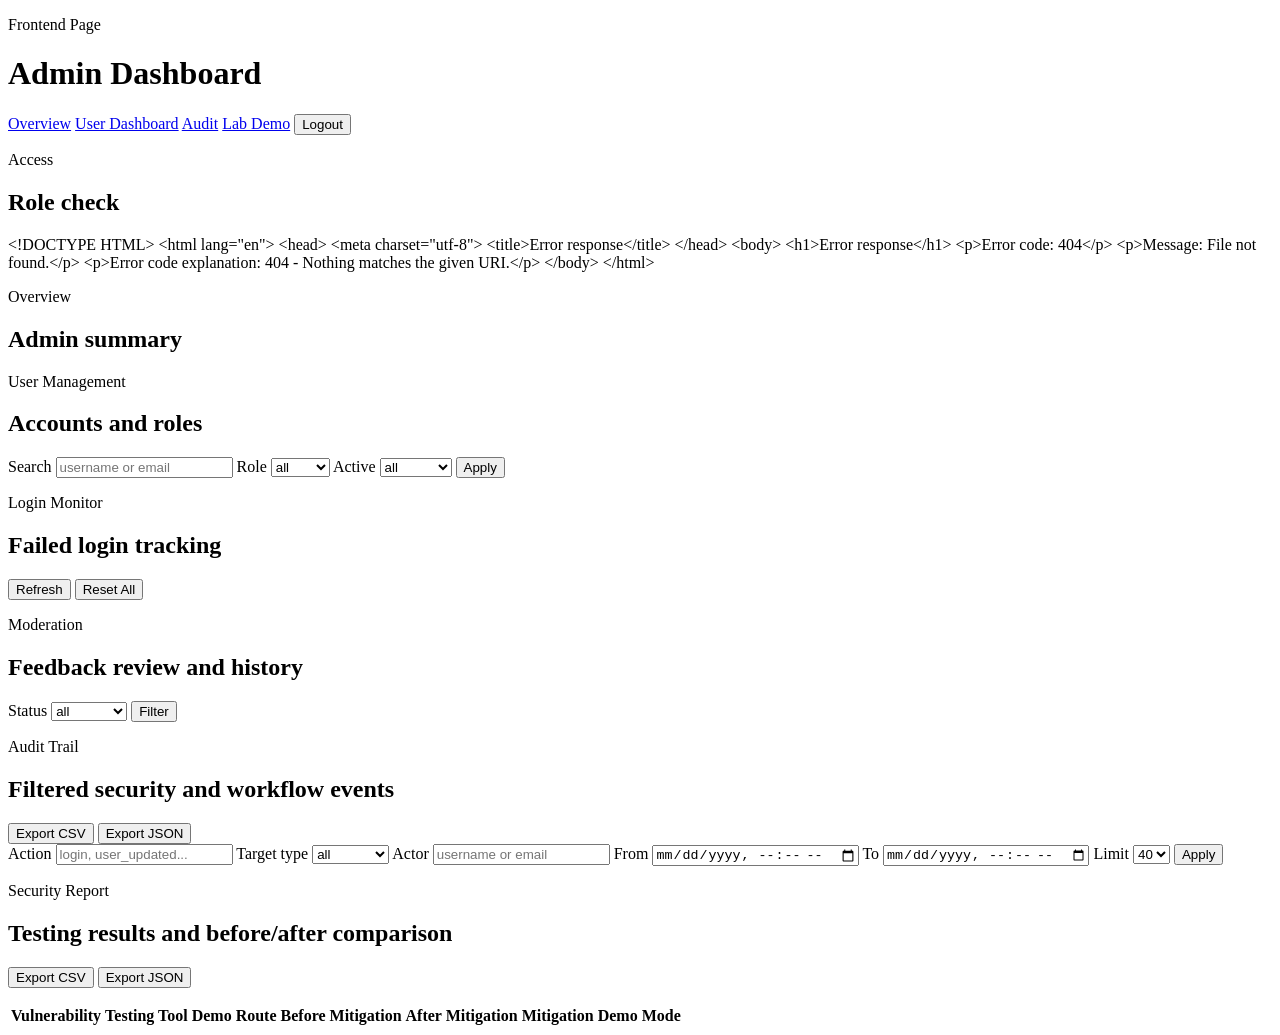
==== frontend/admin.html @ 1343a92b "Add admin dashboard page" ====
<!DOCTYPE html>
<html lang="en">
  <head>
    <meta charset="UTF-8" />
    <meta name="viewport" content="width=device-width, initial-scale=1.0" />
    <script>
      if (["localhost", "0.0.0.0", "::1"].includes(window.location.hostname)) {
        const canonicalUrl = new URL(window.location.href);
        canonicalUrl.hostname = "127.0.0.1";
        window.location.replace(canonicalUrl.toString());
      }
    </script>
    <title>Admin Dashboard | WebShield Lab</title>
    <link rel="stylesheet" href="assets/css/styles.css?v=20260404d" />
  </head>
  <body>
    <div class="shell">
      <header class="topbar">
        <div>
          <p class="eyebrow">Frontend Page</p>
          <h1>Admin Dashboard</h1>
        </div>
        <nav class="nav">
          <a href="index.html">Overview</a>
          <a href="dashboard.html">User Dashboard</a>
          <a href="audit.html">Audit</a>
          <a href="lab.html">Lab Demo</a>
          <button id="logoutButton" class="ghost-button" type="button">Logout</button>
        </nav>
      </header>

      <main class="grid">
        <section class="panel">
          <p class="eyebrow">Access</p>
          <h2>Role check</h2>
          <div id="adminInfo" class="info-grid"></div>
          <p id="adminMessage" class="status-text"></p>
        </section>

        <section class="panel">
          <p class="eyebrow">Overview</p>
          <h2>Admin summary</h2>
          <div id="adminOverview" class="info-grid"></div>
        </section>

        <section class="panel full-span">
          <div class="panel-header">
            <div>
              <p class="eyebrow">User Management</p>
              <h2>Accounts and roles</h2>
            </div>
          </div>
          <form id="userFilterForm" class="inline-form">
            <label>
              Search
              <input name="search" type="text" placeholder="username or email" />
            </label>
            <label>
              Role
              <select name="role">
                <option value="">all</option>
                <option value="user">user</option>
                <option value="admin">admin</option>
              </select>
            </label>
            <label>
              Active
              <select name="active">
                <option value="">all</option>
                <option value="true">active</option>
                <option value="false">disabled</option>
              </select>
            </label>
            <button type="submit">Apply</button>
          </form>
          <p id="userMessage" class="status-text"></p>
          <div id="userList" class="entry-list"></div>
        </section>

        <section class="panel full-span">
          <div class="panel-header">
            <div>
              <p class="eyebrow">Login Monitor</p>
              <h2>Failed login tracking</h2>
            </div>
            <div class="button-row">
              <button id="refreshAttemptsButton" type="button">Refresh</button>
              <button id="resetAllAttemptsButton" class="secondary-button" type="button">Reset All</button>
            </div>
          </div>
          <p id="loginAttemptMessage" class="status-text"></p>
          <div id="loginAttemptList" class="entry-list"></div>
        </section>

        <section class="panel full-span">
          <div class="panel-header">
            <div>
              <p class="eyebrow">Moderation</p>
              <h2>Feedback review and history</h2>
            </div>
          </div>
          <form id="feedbackFilterForm" class="inline-form">
            <label>
              Status
              <select name="status">
                <option value="">all</option>
                <option value="pending">pending</option>
                <option value="reviewed">reviewed</option>
                <option value="resolved">resolved</option>
              </select>
            </label>
            <button type="submit">Filter</button>
          </form>
          <p id="feedbackMessage" class="status-text"></p>
          <div id="adminFeedbackList" class="entry-list"></div>
        </section>

        <section class="panel full-span">
          <div class="panel-header">
            <div>
              <p class="eyebrow">Audit Trail</p>
              <h2>Filtered security and workflow events</h2>
            </div>
            <div class="button-row">
              <button id="auditCsvButton" type="button">Export CSV</button>
              <button id="auditJsonButton" class="secondary-button" type="button">Export JSON</button>
            </div>
          </div>
          <form id="auditFilterForm" class="inline-form">
            <label>
              Action
              <input name="action" type="text" placeholder="login, user_updated..." />
            </label>
            <label>
              Target type
              <select name="targetType">
                <option value="">all</option>
                <option value="user">user</option>
                <option value="feedback">feedback</option>
                <option value="session">session</option>
                <option value="route">route</option>
                <option value="security">security</option>
                <option value="lab">lab</option>
              </select>
            </label>
            <label>
              Actor
              <input name="actor" type="text" placeholder="username or email" />
            </label>
            <label>
              From
              <input name="dateFrom" type="datetime-local" />
            </label>
            <label>
              To
              <input name="dateTo" type="datetime-local" />
            </label>
            <label>
              Limit
              <select name="limit">
                <option value="20">20</option>
                <option value="40" selected>40</option>
                <option value="80">80</option>
              </select>
            </label>
            <button type="submit">Apply</button>
          </form>
          <p id="auditMessage" class="status-text"></p>
          <div id="auditLogList" class="entry-list"></div>
        </section>

        <section class="panel full-span">
          <div class="panel-header">
            <div>
              <p class="eyebrow">Security Report</p>
              <h2>Testing results and before/after comparison</h2>
            </div>
            <div class="button-row">
              <button id="securityCsvButton" type="button">Export CSV</button>
              <button id="securityJsonButton" class="secondary-button" type="button">Export JSON</button>
            </div>
          </div>
          <div id="securitySummary" class="info-grid"></div>
          <p id="securityMessage" class="status-text"></p>
          <div class="table-wrapper">
            <table class="comparison-table">
              <thead>
                <tr>
                  <th>Vulnerability</th>
                  <th>Testing Tool</th>
                  <th>Demo Route</th>
                  <th>Before Mitigation</th>
                  <th>After Mitigation</th>
                  <th>Mitigation</th>
                  <th>Demo Mode</th>
                </tr>
              </thead>
              <tbody id="securityTableBody"></tbody>
            </table>
          </div>
        </section>
      </main>
    </div>

    <script type="module" src="assets/js/admin.js?v=20260404g"></script>
  </body>
</html>
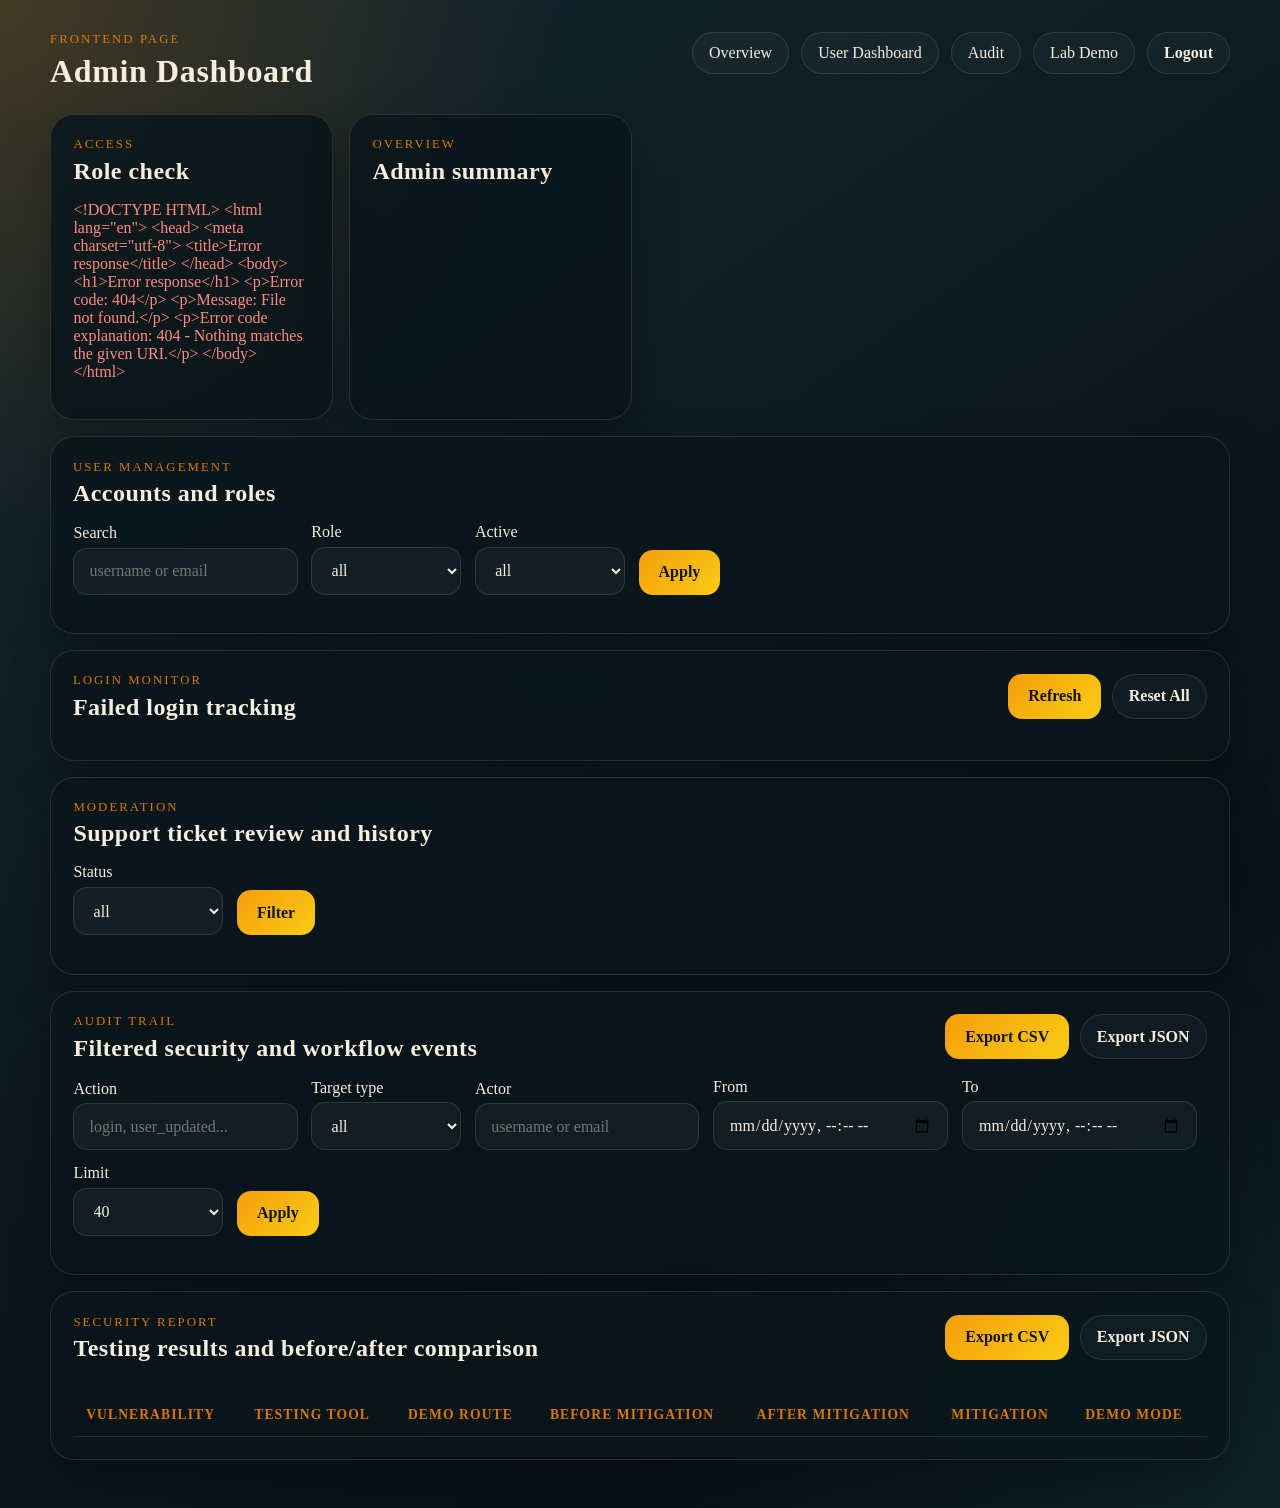
==== commit f1475815: "Replace feedback workflow with support tickets" ====
--- a/frontend/admin.html
+++ b/frontend/admin.html
@@ -11,7 +11,7 @@
       }
     </script>
     <title>Admin Dashboard | WebShield Lab</title>
-    <link rel="stylesheet" href="assets/css/styles.css?v=20260404d" />
+    <link rel="stylesheet" href="assets/css/styles.css?v=20260408a" />
   </head>
   <body>
     <div class="shell">
@@ -96,10 +96,10 @@
           <div class="panel-header">
             <div>
               <p class="eyebrow">Moderation</p>
-              <h2>Feedback review and history</h2>
-            </div>
-          </div>
-          <form id="feedbackFilterForm" class="inline-form">
+              <h2>Support ticket review and history</h2>
+            </div>
+          </div>
+          <form id="ticketFilterForm" class="inline-form">
             <label>
               Status
               <select name="status">
@@ -111,8 +111,8 @@
             </label>
             <button type="submit">Filter</button>
           </form>
-          <p id="feedbackMessage" class="status-text"></p>
-          <div id="adminFeedbackList" class="entry-list"></div>
+          <p id="ticketMessage" class="status-text"></p>
+          <div id="adminTicketList" class="entry-list"></div>
         </section>
 
         <section class="panel full-span">
@@ -136,7 +136,7 @@
               <select name="targetType">
                 <option value="">all</option>
                 <option value="user">user</option>
-                <option value="feedback">feedback</option>
+                <option value="ticket">ticket</option>
                 <option value="session">session</option>
                 <option value="route">route</option>
                 <option value="security">security</option>
@@ -202,6 +202,6 @@
       </main>
     </div>
 
-    <script type="module" src="assets/js/admin.js?v=20260404g"></script>
+    <script type="module" src="assets/js/admin.js?v=20260408a"></script>
   </body>
 </html>
--- a/frontend/assets/css/styles.css
+++ b/frontend/assets/css/styles.css
@@ -0,0 +1,936 @@
+:root {
+  --bg-top: #13262f;
+  --bg-bottom: #060b0e;
+  --panel: rgba(10, 22, 27, 0.84);
+  --panel-strong: rgba(13, 29, 35, 0.95);
+  --text: #f5eedf;
+  --muted: #b5c3c1;
+  --accent: #d97706;
+  --accent-soft: rgba(217, 119, 6, 0.18);
+  --line: rgba(245, 238, 223, 0.12);
+  --success: #8bcf9b;
+  --error: #ff8a80;
+  --critical: #ff6b6b;
+  --critical-soft: rgba(255, 107, 107, 0.12);
+  --high: #ffb86b;
+  --high-soft: rgba(255, 184, 107, 0.12);
+  --medium: #8cc8ff;
+  --medium-soft: rgba(140, 200, 255, 0.12);
+  --low: #8bcf9b;
+  --low-soft: rgba(139, 207, 155, 0.12);
+  --info: #b5c3c1;
+  --info-soft: rgba(181, 195, 193, 0.1);
+  --shadow: 0 18px 45px rgba(0, 0, 0, 0.28);
+}
+
+* {
+  box-sizing: border-box;
+}
+
+body {
+  margin: 0;
+  min-height: 100vh;
+  color: var(--text);
+  font-family: "Palatino Linotype", "Book Antiqua", Palatino, serif;
+  background:
+    radial-gradient(circle at top left, rgba(217, 119, 6, 0.24), transparent 28%),
+    radial-gradient(circle at bottom right, rgba(43, 127, 138, 0.2), transparent 32%),
+    linear-gradient(145deg, var(--bg-top), var(--bg-bottom));
+}
+
+a {
+  color: inherit;
+  text-decoration: none;
+}
+
+button,
+input,
+textarea,
+select {
+  font: inherit;
+}
+
+.shell {
+  width: min(1180px, calc(100% - 2rem));
+  margin: 0 auto;
+  padding: 2rem 0 3rem;
+}
+
+.shell.narrow {
+  width: min(720px, calc(100% - 2rem));
+}
+
+.topbar {
+  display: flex;
+  justify-content: space-between;
+  align-items: flex-start;
+  gap: 1rem;
+  margin-bottom: 1.5rem;
+}
+
+.topbar.compact {
+  align-items: center;
+}
+
+.topbar h1,
+.panel h2,
+.panel h3 {
+  margin: 0;
+  letter-spacing: 0.02em;
+}
+
+.eyebrow {
+  margin: 0 0 0.35rem;
+  color: var(--accent);
+  font-size: 0.8rem;
+  letter-spacing: 0.16em;
+  text-transform: uppercase;
+}
+
+.nav {
+  display: flex;
+  flex-wrap: wrap;
+  gap: 0.75rem;
+}
+
+.nav a,
+.ghost-button,
+.secondary-button {
+  padding: 0.7rem 1rem;
+  border: 1px solid var(--line);
+  border-radius: 999px;
+  background: rgba(255, 255, 255, 0.03);
+  transition: transform 180ms ease, border-color 180ms ease, background 180ms ease;
+}
+
+.nav a:hover,
+.ghost-button:hover,
+.secondary-button:hover {
+  transform: translateY(-1px);
+  border-color: var(--accent);
+  background: var(--accent-soft);
+}
+
+.ghost-button,
+.secondary-button {
+  color: var(--text);
+  cursor: pointer;
+}
+
+.grid {
+  display: grid;
+  gap: 1rem;
+  grid-template-columns: repeat(auto-fit, minmax(280px, 1fr));
+}
+
+.full-span {
+  grid-column: 1 / -1;
+}
+
+.panel {
+  padding: 1.4rem;
+  border: 1px solid var(--line);
+  border-radius: 24px;
+  background: var(--panel);
+  box-shadow: var(--shadow);
+  backdrop-filter: blur(10px);
+}
+
+.hero {
+  min-height: 240px;
+  background:
+    linear-gradient(135deg, rgba(217, 119, 6, 0.14), transparent 46%),
+    linear-gradient(180deg, rgba(255, 255, 255, 0.02), transparent),
+    var(--panel-strong);
+}
+
+.panel-header {
+  display: flex;
+  justify-content: space-between;
+  align-items: flex-start;
+  gap: 1rem;
+  margin-bottom: 1rem;
+}
+
+.badge-row,
+.button-row {
+  display: flex;
+  flex-wrap: wrap;
+  gap: 0.65rem;
+}
+
+.badge {
+  padding: 0.45rem 0.8rem;
+  border-radius: 999px;
+  background: rgba(255, 255, 255, 0.05);
+  border: 1px solid var(--line);
+  font-size: 0.9rem;
+}
+
+.clean-list {
+  padding-left: 1.1rem;
+  color: var(--muted);
+}
+
+.stacked-form {
+  display: grid;
+  gap: 1rem;
+}
+
+.stacked-form label {
+  display: grid;
+  gap: 0.35rem;
+}
+
+.inline-form {
+  display: flex;
+  flex-wrap: wrap;
+  gap: 0.85rem;
+  align-items: flex-end;
+  margin-bottom: 1rem;
+}
+
+.inline-form label {
+  display: grid;
+  gap: 0.35rem;
+  min-width: 150px;
+}
+
+input,
+textarea,
+select {
+  padding: 0.85rem 0.95rem;
+  border-radius: 14px;
+  border: 1px solid var(--line);
+  color: var(--text);
+  background: rgba(255, 255, 255, 0.04);
+}
+
+textarea {
+  resize: vertical;
+}
+
+button {
+  width: fit-content;
+  padding: 0.85rem 1.25rem;
+  border: none;
+  border-radius: 14px;
+  color: #101416;
+  background: linear-gradient(135deg, #f59e0b, #facc15);
+  font-weight: 700;
+  cursor: pointer;
+}
+
+button.ghost-button,
+button.secondary-button {
+  border: 1px solid var(--line);
+  color: var(--text);
+  background: rgba(255, 255, 255, 0.03);
+}
+
+.status-text,
+.muted-copy {
+  color: var(--muted);
+}
+
+.status-text.is-success {
+  color: var(--success);
+}
+
+.status-text.is-error {
+  color: var(--error);
+}
+
+.hidden {
+  display: none !important;
+}
+
+.info-grid {
+  display: grid;
+  gap: 0.75rem;
+}
+
+.info-row {
+  display: flex;
+  justify-content: space-between;
+  gap: 1rem;
+  padding-bottom: 0.65rem;
+  border-bottom: 1px solid var(--line);
+}
+
+.info-row span:first-child {
+  color: var(--muted);
+}
+
+.entry-list {
+  display: grid;
+  gap: 0.9rem;
+}
+
+.entry-card {
+  padding: 1rem;
+  border-radius: 18px;
+  background: rgba(255, 255, 255, 0.03);
+  border: 1px solid var(--line);
+}
+
+.entry-card h3 {
+  margin-bottom: 0.4rem;
+}
+
+.audit-card {
+  position: relative;
+  overflow: hidden;
+}
+
+.audit-card::before {
+  content: "";
+  position: absolute;
+  inset: 0 auto 0 0;
+  width: 5px;
+}
+
+.audit-card-header {
+  display: flex;
+  flex-wrap: wrap;
+  align-items: center;
+  gap: 0.65rem;
+}
+
+.audit-card-header .status-chip {
+  margin: 0;
+}
+
+.status-chip {
+  display: inline-flex;
+  align-items: center;
+  width: fit-content;
+  margin: 0.2rem 0.4rem 0.75rem 0;
+  padding: 0.35rem 0.7rem;
+  border: 1px solid var(--line);
+  border-radius: 999px;
+  font-size: 0.85rem;
+  text-transform: capitalize;
+  background: rgba(255, 255, 255, 0.04);
+}
+
+.status-pending {
+  color: #f1d07c;
+}
+
+.status-reviewed {
+  color: #8cc8ff;
+}
+
+.status-resolved,
+.status-active {
+  color: var(--success);
+}
+
+.status-disabled,
+.status-locked {
+  color: var(--error);
+}
+
+.status-admin {
+  color: #8cc8ff;
+}
+
+.status-user,
+.status-tracked {
+  color: #f1d07c;
+}
+
+.status-critical {
+  color: var(--critical);
+  border-color: rgba(255, 107, 107, 0.35);
+  background: var(--critical-soft);
+}
+
+.status-high {
+  color: var(--high);
+  border-color: rgba(255, 184, 107, 0.35);
+  background: var(--high-soft);
+}
+
+.status-medium {
+  color: var(--medium);
+  border-color: rgba(140, 200, 255, 0.35);
+  background: var(--medium-soft);
+}
+
+.status-low {
+  color: var(--low);
+  border-color: rgba(139, 207, 155, 0.35);
+  background: var(--low-soft);
+}
+
+.status-info {
+  color: var(--info);
+  border-color: rgba(181, 195, 193, 0.35);
+  background: var(--info-soft);
+}
+
+.audit-level-critical {
+  border-color: rgba(255, 107, 107, 0.3);
+  background:
+    linear-gradient(135deg, rgba(127, 29, 29, 0.24), rgba(255, 255, 255, 0.03)),
+    rgba(255, 255, 255, 0.03);
+}
+
+.audit-level-critical::before {
+  background: linear-gradient(180deg, var(--critical), rgba(255, 107, 107, 0.25));
+}
+
+.audit-level-high {
+  border-color: rgba(255, 184, 107, 0.28);
+  background:
+    linear-gradient(135deg, rgba(146, 64, 14, 0.2), rgba(255, 255, 255, 0.03)),
+    rgba(255, 255, 255, 0.03);
+}
+
+.audit-level-high::before {
+  background: linear-gradient(180deg, var(--high), rgba(255, 184, 107, 0.24));
+}
+
+.audit-level-medium {
+  border-color: rgba(140, 200, 255, 0.24);
+  background:
+    linear-gradient(135deg, rgba(30, 64, 175, 0.18), rgba(255, 255, 255, 0.03)),
+    rgba(255, 255, 255, 0.03);
+}
+
+.audit-level-medium::before {
+  background: linear-gradient(180deg, var(--medium), rgba(140, 200, 255, 0.2));
+}
+
+.audit-level-low {
+  border-color: rgba(139, 207, 155, 0.24);
+  background:
+    linear-gradient(135deg, rgba(20, 83, 45, 0.16), rgba(255, 255, 255, 0.03)),
+    rgba(255, 255, 255, 0.03);
+}
+
+.audit-level-low::before {
+  background: linear-gradient(180deg, var(--low), rgba(139, 207, 155, 0.18));
+}
+
+.audit-level-info {
+  border-color: rgba(181, 195, 193, 0.2);
+  background:
+    linear-gradient(135deg, rgba(71, 85, 105, 0.14), rgba(255, 255, 255, 0.03)),
+    rgba(255, 255, 255, 0.03);
+}
+
+.audit-level-info::before {
+  background: linear-gradient(180deg, var(--info), rgba(181, 195, 193, 0.16));
+}
+
+.entry-meta {
+  margin: 0.35rem 0 0.8rem;
+  color: var(--muted);
+  font-family: "Courier New", Courier, monospace;
+  font-size: 0.85rem;
+}
+
+.mono {
+  font-family: "Courier New", Courier, monospace;
+}
+
+.admin-controls {
+  display: flex;
+  flex-wrap: wrap;
+  gap: 0.6rem;
+  align-items: center;
+  margin-top: 0.85rem;
+}
+
+.lab-preview {
+  min-height: 120px;
+}
+
+.history-list {
+  display: grid;
+  gap: 0.65rem;
+  margin-top: 0.75rem;
+}
+
+.history-item {
+  padding: 0.8rem;
+  border-radius: 14px;
+  border: 1px solid var(--line);
+  background: rgba(255, 255, 255, 0.03);
+}
+
+.section-label {
+  margin-top: 1rem;
+  margin-bottom: 0.4rem;
+  color: var(--accent);
+  font-size: 0.85rem;
+  text-transform: uppercase;
+  letter-spacing: 0.08em;
+}
+
+.table-wrapper {
+  overflow-x: auto;
+  margin-top: 1rem;
+}
+
+.comparison-table {
+  width: 100%;
+  border-collapse: collapse;
+  min-width: 900px;
+}
+
+.comparison-table th,
+.comparison-table td {
+  padding: 0.8rem;
+  border-bottom: 1px solid var(--line);
+  text-align: left;
+  vertical-align: top;
+}
+
+.comparison-table th {
+  color: var(--accent);
+  font-size: 0.85rem;
+  text-transform: uppercase;
+  letter-spacing: 0.08em;
+}
+
+.empty-state {
+  padding: 1.2rem;
+  border: 1px dashed var(--line);
+  border-radius: 16px;
+  color: var(--muted);
+}
+
+@media (max-width: 720px) {
+  .topbar,
+  .panel-header {
+    flex-direction: column;
+  }
+
+  .nav,
+  .inline-form {
+    width: 100%;
+  }
+
+  .info-row {
+    flex-direction: column;
+    gap: 0.25rem;
+  }
+}
+
+body.home-page {
+  background:
+    radial-gradient(circle at 10% 12%, rgba(217, 119, 6, 0.26), transparent 24%),
+    radial-gradient(circle at 85% 14%, rgba(102, 184, 196, 0.18), transparent 22%),
+    radial-gradient(circle at 50% 100%, rgba(148, 55, 24, 0.18), transparent 32%),
+    linear-gradient(155deg, #0f1a23 0%, #091015 48%, #05080b 100%);
+}
+
+body.home-page::before,
+body.home-page::after {
+  content: "";
+  position: fixed;
+  inset: auto;
+  pointer-events: none;
+  z-index: 0;
+}
+
+body.home-page::before {
+  top: 88px;
+  right: 7vw;
+  width: 320px;
+  height: 320px;
+  border-radius: 50%;
+  background: radial-gradient(circle, rgba(217, 119, 6, 0.16), transparent 66%);
+  filter: blur(14px);
+}
+
+body.home-page::after {
+  left: -120px;
+  bottom: 6vh;
+  width: 360px;
+  height: 360px;
+  border-radius: 50%;
+  background: radial-gradient(circle, rgba(55, 148, 166, 0.14), transparent 70%);
+  filter: blur(18px);
+}
+
+.home-shell {
+  position: relative;
+  z-index: 1;
+}
+
+.home-topbar {
+  align-items: center;
+  margin-bottom: 1.2rem;
+}
+
+.brand-lockup h1,
+.home-page .panel h2,
+.home-page .panel h3 {
+  font-family: "Avenir Next Condensed", "Franklin Gothic Medium", "Helvetica Neue", sans-serif;
+  letter-spacing: 0.01em;
+}
+
+.brand-lockup h1 {
+  font-size: clamp(2.2rem, 5vw, 4.1rem);
+  line-height: 0.95;
+}
+
+.home-page .nav a {
+  backdrop-filter: blur(10px);
+}
+
+.home-layout {
+  display: grid;
+  gap: 1rem;
+}
+
+.home-hero {
+  position: relative;
+  overflow: hidden;
+  padding: clamp(1.5rem, 3vw, 2.5rem);
+  border-radius: 28px;
+  background:
+    linear-gradient(140deg, rgba(217, 119, 6, 0.18), transparent 34%),
+    linear-gradient(180deg, rgba(255, 255, 255, 0.04), transparent 55%),
+    linear-gradient(135deg, rgba(6, 11, 14, 0.4), rgba(9, 16, 21, 0.85)),
+    rgba(10, 22, 27, 0.95);
+}
+
+.home-hero::after {
+  content: "";
+  position: absolute;
+  right: -80px;
+  bottom: -120px;
+  width: 340px;
+  height: 340px;
+  border-radius: 50%;
+  background: radial-gradient(circle, rgba(255, 212, 143, 0.12), transparent 65%);
+  opacity: 0.9;
+}
+
+.hero-grid {
+  position: relative;
+  z-index: 1;
+  display: grid;
+  grid-template-columns: minmax(0, 1.35fr) minmax(320px, 0.85fr);
+  gap: 1rem;
+  align-items: stretch;
+}
+
+.hero-copy {
+  max-width: 62ch;
+}
+
+.hero-copy h2 {
+  margin: 0;
+  font-size: clamp(2.3rem, 4.2vw, 4.6rem);
+  line-height: 0.94;
+}
+
+.hero-lead {
+  margin: 1rem 0 0;
+  font-size: 1.08rem;
+  line-height: 1.7;
+  color: #fbf4e8;
+}
+
+.hero-subcopy {
+  margin: 0.9rem 0 0;
+  color: var(--muted);
+  line-height: 1.75;
+}
+
+.hero-actions {
+  margin-top: 1.4rem;
+}
+
+.primary-link {
+  display: inline-flex;
+  align-items: center;
+  justify-content: center;
+  padding: 0.85rem 1.3rem;
+  border-radius: 999px;
+  color: #101416;
+  font-weight: 700;
+  background: linear-gradient(135deg, #f59e0b, #facc15);
+  box-shadow: 0 14px 30px rgba(217, 119, 6, 0.2);
+  transition: transform 180ms ease, box-shadow 180ms ease;
+}
+
+.primary-link:hover {
+  transform: translateY(-1px);
+  box-shadow: 0 18px 34px rgba(217, 119, 6, 0.26);
+}
+
+.hero-highlights {
+  margin-top: 1.3rem;
+}
+
+.hero-highlights .badge {
+  background: rgba(255, 255, 255, 0.06);
+}
+
+.signal-board {
+  display: grid;
+  align-content: start;
+  gap: 1rem;
+  padding: 1.35rem;
+  border: 1px solid rgba(245, 238, 223, 0.14);
+  border-radius: 24px;
+  background:
+    linear-gradient(180deg, rgba(255, 255, 255, 0.04), rgba(255, 255, 255, 0.01)),
+    rgba(6, 11, 14, 0.58);
+  box-shadow: inset 0 1px 0 rgba(255, 255, 255, 0.04);
+  backdrop-filter: blur(14px);
+}
+
+.signal-board-header {
+  margin-bottom: 0;
+}
+
+.signal-stack {
+  display: grid;
+  gap: 0.7rem;
+}
+
+.signal-row {
+  display: flex;
+  justify-content: space-between;
+  gap: 1rem;
+  align-items: baseline;
+}
+
+.signal-label {
+  color: var(--muted);
+  font-size: 0.76rem;
+  letter-spacing: 0.14em;
+  text-transform: uppercase;
+}
+
+.signal-board .status-text {
+  margin: 0;
+  line-height: 1.65;
+}
+
+.metric-grid {
+  display: grid;
+  gap: 0.75rem;
+  grid-template-columns: repeat(2, minmax(0, 1fr));
+}
+
+.metric-card {
+  padding: 0.9rem;
+  border-radius: 18px;
+  border: 1px solid rgba(245, 238, 223, 0.09);
+  background: rgba(255, 255, 255, 0.03);
+}
+
+.metric-label {
+  display: block;
+  margin-bottom: 0.35rem;
+  color: var(--muted);
+  font-size: 0.74rem;
+  letter-spacing: 0.12em;
+  text-transform: uppercase;
+}
+
+.metric-card strong {
+  display: block;
+  line-height: 1.35;
+}
+
+.signal-note {
+  margin: 0;
+  padding-top: 1rem;
+  border-top: 1px solid rgba(245, 238, 223, 0.1);
+  color: #e8ece7;
+  line-height: 1.7;
+}
+
+.home-card-grid,
+.home-detail-grid,
+.mode-grid {
+  display: grid;
+  gap: 1rem;
+}
+
+.home-card-grid {
+  grid-template-columns: repeat(3, minmax(0, 1fr));
+}
+
+.home-card {
+  min-height: 100%;
+  background:
+    linear-gradient(180deg, rgba(255, 255, 255, 0.02), transparent 58%),
+    rgba(10, 22, 27, 0.84);
+}
+
+.home-card h3,
+.narrative-panel h3,
+.routes-panel h3,
+.mode-panel h3 {
+  margin-bottom: 0.7rem;
+  font-size: 1.55rem;
+}
+
+.home-card p:last-child,
+.routes-panel p,
+.narrative-panel p,
+.mode-card p {
+  color: var(--muted);
+  line-height: 1.72;
+}
+
+.home-detail-grid {
+  grid-template-columns: minmax(0, 1.15fr) minmax(300px, 0.85fr);
+}
+
+.process-list {
+  display: grid;
+  gap: 0.85rem;
+  padding: 0;
+  margin: 1rem 0 0;
+  list-style: none;
+}
+
+.process-item {
+  display: grid;
+  grid-template-columns: auto 1fr;
+  gap: 0.9rem;
+  align-items: start;
+  padding: 1rem;
+  border-radius: 18px;
+  border: 1px solid rgba(245, 238, 223, 0.09);
+  background: rgba(255, 255, 255, 0.03);
+}
+
+.process-item strong {
+  display: block;
+  margin-bottom: 0.35rem;
+}
+
+.process-item p {
+  margin: 0;
+}
+
+.process-number {
+  display: inline-flex;
+  align-items: center;
+  justify-content: center;
+  width: 2.2rem;
+  height: 2.2rem;
+  border-radius: 999px;
+  font-family: "Avenir Next Condensed", "Franklin Gothic Medium", "Helvetica Neue", sans-serif;
+  font-weight: 700;
+  color: var(--accent);
+  background: rgba(217, 119, 6, 0.14);
+  border: 1px solid rgba(217, 119, 6, 0.28);
+}
+
+.route-grid {
+  display: grid;
+  gap: 0.8rem;
+  grid-template-columns: repeat(2, minmax(0, 1fr));
+  margin-top: 1rem;
+}
+
+.route-link {
+  display: block;
+  min-height: 100%;
+  padding: 1rem;
+  border-radius: 18px;
+  border: 1px solid rgba(245, 238, 223, 0.09);
+  background: rgba(255, 255, 255, 0.03);
+  transition: transform 180ms ease, border-color 180ms ease, background 180ms ease;
+}
+
+.route-link:hover {
+  transform: translateY(-2px);
+  border-color: rgba(217, 119, 6, 0.35);
+  background: rgba(217, 119, 6, 0.08);
+}
+
+.route-link strong {
+  display: block;
+  margin-bottom: 0.35rem;
+  font-family: "Avenir Next Condensed", "Franklin Gothic Medium", "Helvetica Neue", sans-serif;
+  font-size: 1.25rem;
+}
+
+.route-link span {
+  color: var(--muted);
+  line-height: 1.6;
+}
+
+.mode-panel {
+  background:
+    linear-gradient(160deg, rgba(255, 255, 255, 0.03), transparent 55%),
+    rgba(10, 22, 27, 0.84);
+}
+
+.mode-grid {
+  grid-template-columns: repeat(2, minmax(0, 1fr));
+}
+
+.mode-card {
+  padding: 1.15rem;
+  border-radius: 22px;
+  border: 1px solid rgba(245, 238, 223, 0.1);
+}
+
+.secure-card {
+  background:
+    linear-gradient(135deg, rgba(20, 83, 45, 0.22), rgba(255, 255, 255, 0.02)),
+    rgba(255, 255, 255, 0.02);
+}
+
+.demo-card {
+  background:
+    linear-gradient(135deg, rgba(127, 29, 29, 0.24), rgba(146, 64, 14, 0.08)),
+    rgba(255, 255, 255, 0.02);
+}
+
+@media (max-width: 960px) {
+  .hero-grid,
+  .home-detail-grid,
+  .mode-grid {
+    grid-template-columns: 1fr;
+  }
+
+  .home-card-grid {
+    grid-template-columns: 1fr;
+  }
+}
+
+@media (max-width: 720px) {
+  .brand-lockup h1 {
+    font-size: 2.7rem;
+  }
+
+  .hero-copy h2 {
+    font-size: 2.5rem;
+  }
+
+  .hero-actions {
+    width: 100%;
+  }
+
+  .hero-actions a {
+    width: 100%;
+  }
+
+  .metric-grid,
+  .route-grid {
+    grid-template-columns: 1fr;
+  }
+
+  .signal-row {
+    flex-direction: column;
+    gap: 0.2rem;
+  }
+}
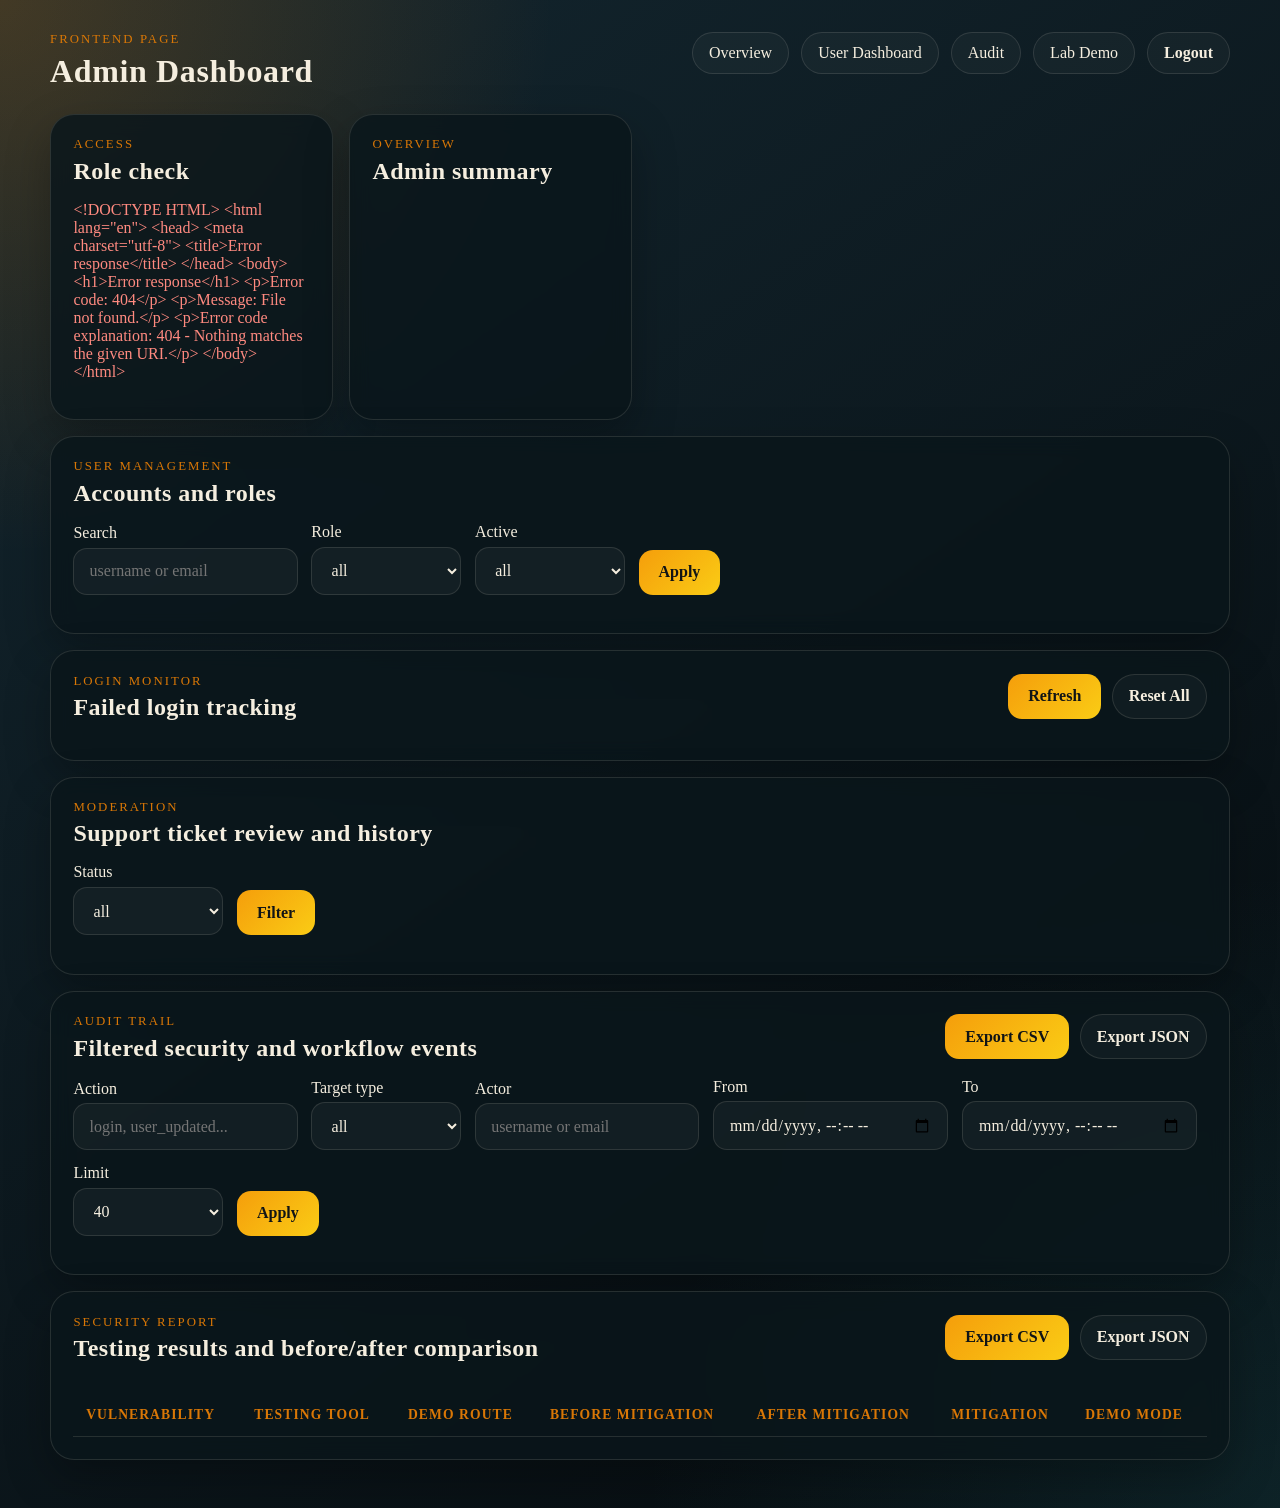
==== commit f301deaa: "Add mobile navigation and responsive layout" ====
--- a/frontend/admin.html
+++ b/frontend/admin.html
@@ -11,7 +11,7 @@
       }
     </script>
     <title>Admin Dashboard | WebShield Lab</title>
-    <link rel="stylesheet" href="assets/css/styles.css?v=20260408a" />
+    <link rel="stylesheet" href="assets/css/styles.css?v=20260408b" />
   </head>
   <body>
     <div class="shell">
@@ -20,6 +20,9 @@
           <p class="eyebrow">Frontend Page</p>
           <h1>Admin Dashboard</h1>
         </div>
+        <button class="nav-toggle" type="button" aria-expanded="false" aria-label="Toggle navigation">
+          Menu
+        </button>
         <nav class="nav">
           <a href="index.html">Overview</a>
           <a href="dashboard.html">User Dashboard</a>
@@ -202,6 +205,7 @@
       </main>
     </div>
 
+    <script type="module" src="assets/js/nav.js?v=20260408a"></script>
     <script type="module" src="assets/js/admin.js?v=20260408a"></script>
   </body>
 </html>
--- a/frontend/assets/css/styles.css
+++ b/frontend/assets/css/styles.css
@@ -30,6 +30,7 @@
 body {
   margin: 0;
   min-height: 100vh;
+  overflow-x: hidden;
   color: var(--text);
   font-family: "Palatino Linotype", "Book Antiqua", Palatino, serif;
   background:
@@ -91,6 +92,20 @@
   display: flex;
   flex-wrap: wrap;
   gap: 0.75rem;
+}
+
+.nav-toggle {
+  display: none;
+  align-items: center;
+  justify-content: center;
+  min-width: 88px;
+  padding: 0.7rem 1rem;
+  border: 1px solid var(--line);
+  border-radius: 999px;
+  color: var(--text);
+  background: rgba(255, 255, 255, 0.03);
+  cursor: pointer;
+  transition: transform 180ms ease, border-color 180ms ease, background 180ms ease;
 }
 
 .nav a,
@@ -104,6 +119,7 @@
 }
 
 .nav a:hover,
+.nav-toggle:hover,
 .ghost-button:hover,
 .secondary-button:hover {
   transform: translateY(-1px);
@@ -120,7 +136,7 @@
 .grid {
   display: grid;
   gap: 1rem;
-  grid-template-columns: repeat(auto-fit, minmax(280px, 1fr));
+  grid-template-columns: repeat(auto-fit, minmax(min(280px, 100%), 1fr));
 }
 
 .full-span {
@@ -505,14 +521,97 @@
 }
 
 @media (max-width: 720px) {
+  .shell,
+  .shell.narrow {
+    width: min(100%, calc(100% - 1rem));
+    padding: 1rem 0 1.5rem;
+  }
+
   .topbar,
   .panel-header {
     flex-direction: column;
   }
 
-  .nav,
+  .topbar {
+    align-items: stretch;
+  }
+
+  .topbar.compact {
+    align-items: stretch;
+  }
+
+  .nav-toggle {
+    display: inline-flex;
+    align-self: flex-start;
+  }
+
+  .nav {
+    display: none;
+    width: 100%;
+    flex-direction: column;
+    gap: 0.65rem;
+    padding: 0.9rem;
+    border: 1px solid var(--line);
+    border-radius: 20px;
+    background: rgba(255, 255, 255, 0.04);
+  }
+
+  .nav.is-open,
   .inline-form {
     width: 100%;
+  }
+
+  .nav.is-open {
+    display: flex;
+  }
+
+  .nav a,
+  .nav button,
+  .ghost-button,
+  .secondary-button,
+  .primary-link {
+    width: 100%;
+    justify-content: center;
+    text-align: center;
+  }
+
+  .panel {
+    padding: 1rem;
+    border-radius: 20px;
+  }
+
+  .button-row {
+    width: 100%;
+  }
+
+  .button-row > * {
+    width: 100%;
+  }
+
+  .inline-form {
+    flex-direction: column;
+    align-items: stretch;
+  }
+
+  .inline-form label {
+    min-width: 0;
+  }
+
+  .admin-controls {
+    flex-direction: column;
+    align-items: stretch;
+  }
+
+  .admin-controls > * {
+    width: 100%;
+  }
+
+  button {
+    width: 100%;
+  }
+
+  .nav-toggle {
+    width: auto;
   }
 
   .info-row {
@@ -920,7 +1019,8 @@
     width: 100%;
   }
 
-  .hero-actions a {
+  .hero-actions a,
+  .hero-actions button {
     width: 100%;
   }
 
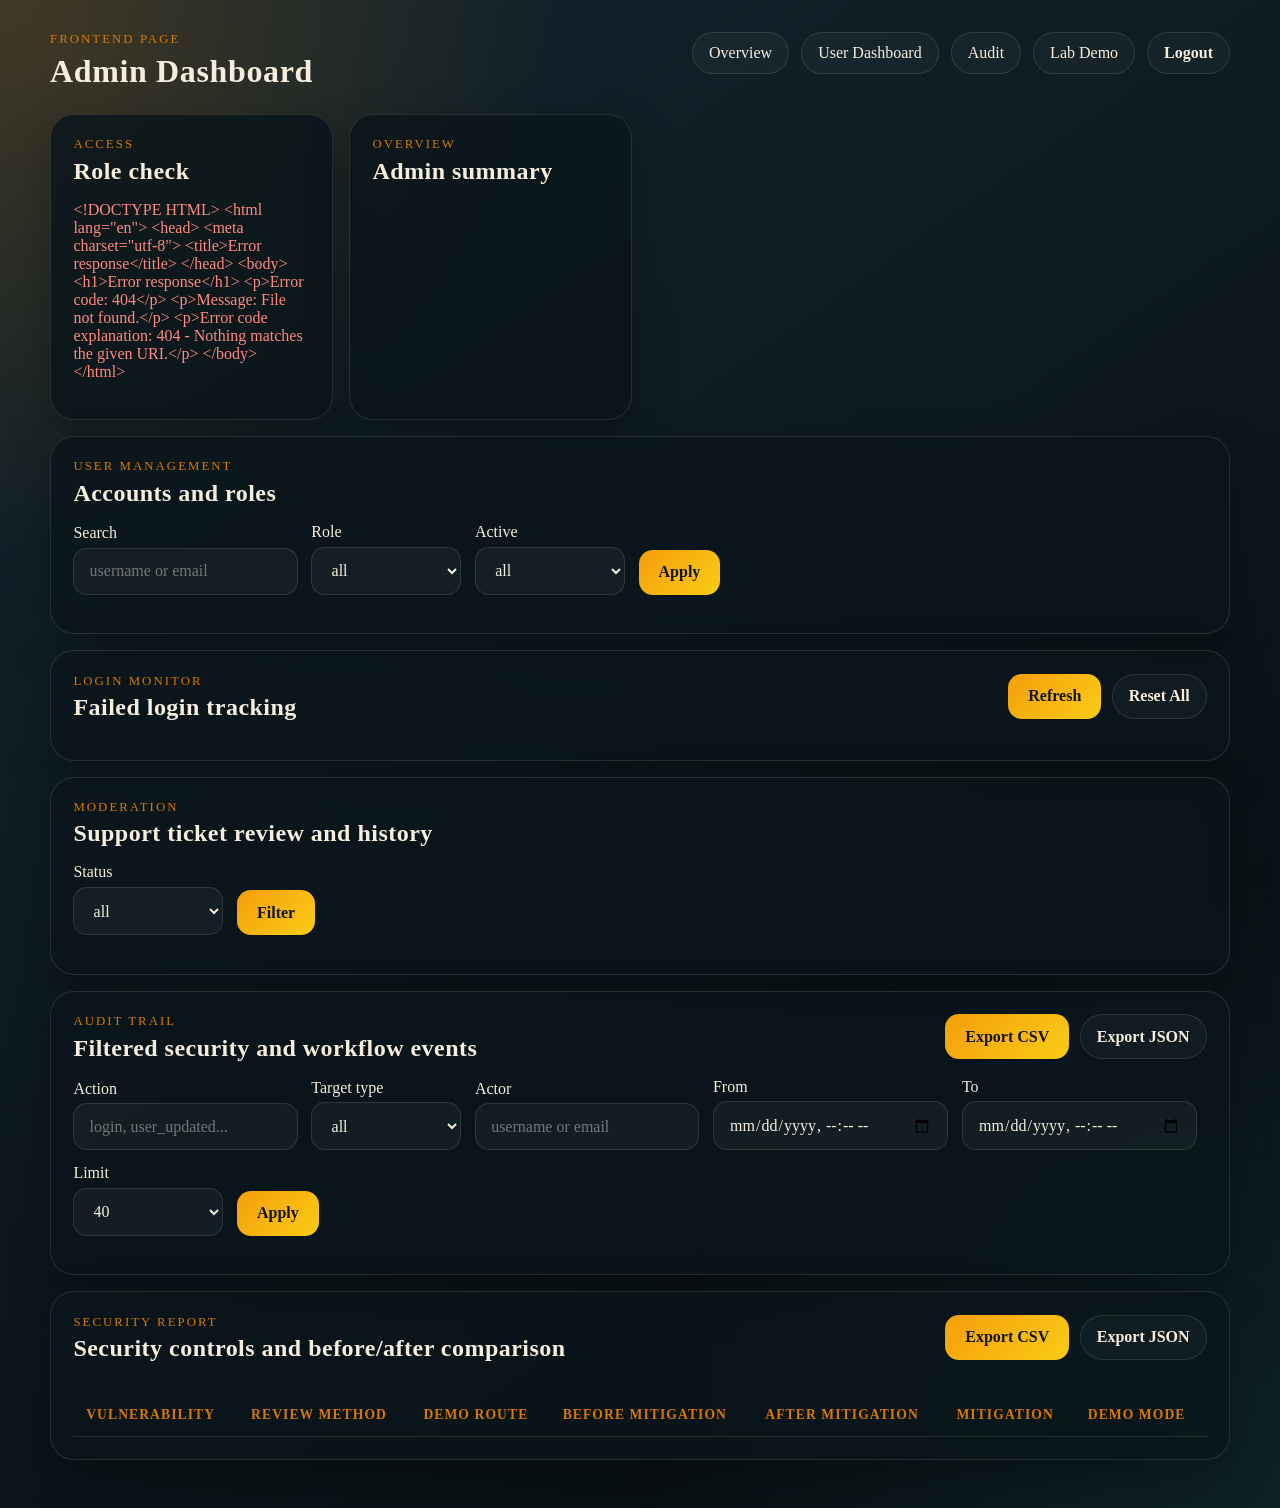
==== commit 82d3c050: "Harden headers and polish mobile layout" ====
--- a/frontend/admin.html
+++ b/frontend/admin.html
@@ -3,13 +3,7 @@
   <head>
     <meta charset="UTF-8" />
     <meta name="viewport" content="width=device-width, initial-scale=1.0" />
-    <script>
-      if (["localhost", "0.0.0.0", "::1"].includes(window.location.hostname)) {
-        const canonicalUrl = new URL(window.location.href);
-        canonicalUrl.hostname = "127.0.0.1";
-        window.location.replace(canonicalUrl.toString());
-      }
-    </script>
+    <script src="assets/js/canonical.js?v=20260408a"></script>
     <title>Admin Dashboard | WebShield Lab</title>
     <link rel="stylesheet" href="assets/css/styles.css?v=20260408b" />
   </head>
@@ -176,7 +170,7 @@
           <div class="panel-header">
             <div>
               <p class="eyebrow">Security Report</p>
-              <h2>Testing results and before/after comparison</h2>
+              <h2>Security controls and before/after comparison</h2>
             </div>
             <div class="button-row">
               <button id="securityCsvButton" type="button">Export CSV</button>
@@ -190,7 +184,7 @@
               <thead>
                 <tr>
                   <th>Vulnerability</th>
-                  <th>Testing Tool</th>
+                  <th>Review Method</th>
                   <th>Demo Route</th>
                   <th>Before Mitigation</th>
                   <th>After Mitigation</th>
--- a/frontend/assets/css/styles.css
+++ b/frontend/assets/css/styles.css
@@ -580,6 +580,20 @@
     border-radius: 20px;
   }
 
+  .grid,
+  .home-layout,
+  .home-card-grid,
+  .home-detail-grid,
+  .mode-grid,
+  .entry-list,
+  .history-list {
+    gap: 0.8rem;
+  }
+
+  .info-grid {
+    gap: 0.6rem;
+  }
+
   .button-row {
     width: 100%;
   }
@@ -604,6 +618,87 @@
 
   .admin-controls > * {
     width: 100%;
+  }
+
+  .entry-card {
+    padding: 0.9rem;
+    border-radius: 16px;
+  }
+
+  .entry-card h3 {
+    line-height: 1.25;
+  }
+
+  .entry-meta {
+    line-height: 1.5;
+    overflow-wrap: anywhere;
+  }
+
+  .status-chip {
+    margin-bottom: 0.55rem;
+  }
+
+  .history-item,
+  .metric-card,
+  .process-item,
+  .route-link,
+  .mode-card {
+    padding: 0.85rem;
+    border-radius: 16px;
+  }
+
+  .table-wrapper {
+    margin-top: 0.85rem;
+  }
+
+  .comparison-table {
+    min-width: 0;
+    border-collapse: separate;
+    border-spacing: 0;
+  }
+
+  .comparison-table thead {
+    display: none;
+  }
+
+  .comparison-table,
+  .comparison-table tbody,
+  .comparison-table tr,
+  .comparison-table td {
+    display: block;
+    width: 100%;
+  }
+
+  .comparison-table tr {
+    margin-bottom: 0.85rem;
+    padding: 0.95rem;
+    border: 1px solid var(--line);
+    border-radius: 18px;
+    background: rgba(255, 255, 255, 0.03);
+  }
+
+  .comparison-table td {
+    padding: 0.45rem 0;
+    border-bottom: 1px solid var(--line);
+  }
+
+  .comparison-table td:last-child {
+    border-bottom: none;
+    padding-bottom: 0;
+  }
+
+  .comparison-table td:first-child {
+    padding-top: 0;
+  }
+
+  .comparison-table td::before {
+    content: attr(data-label);
+    display: block;
+    margin-bottom: 0.18rem;
+    color: var(--accent);
+    font-size: 0.76rem;
+    letter-spacing: 0.08em;
+    text-transform: uppercase;
   }
 
   button {
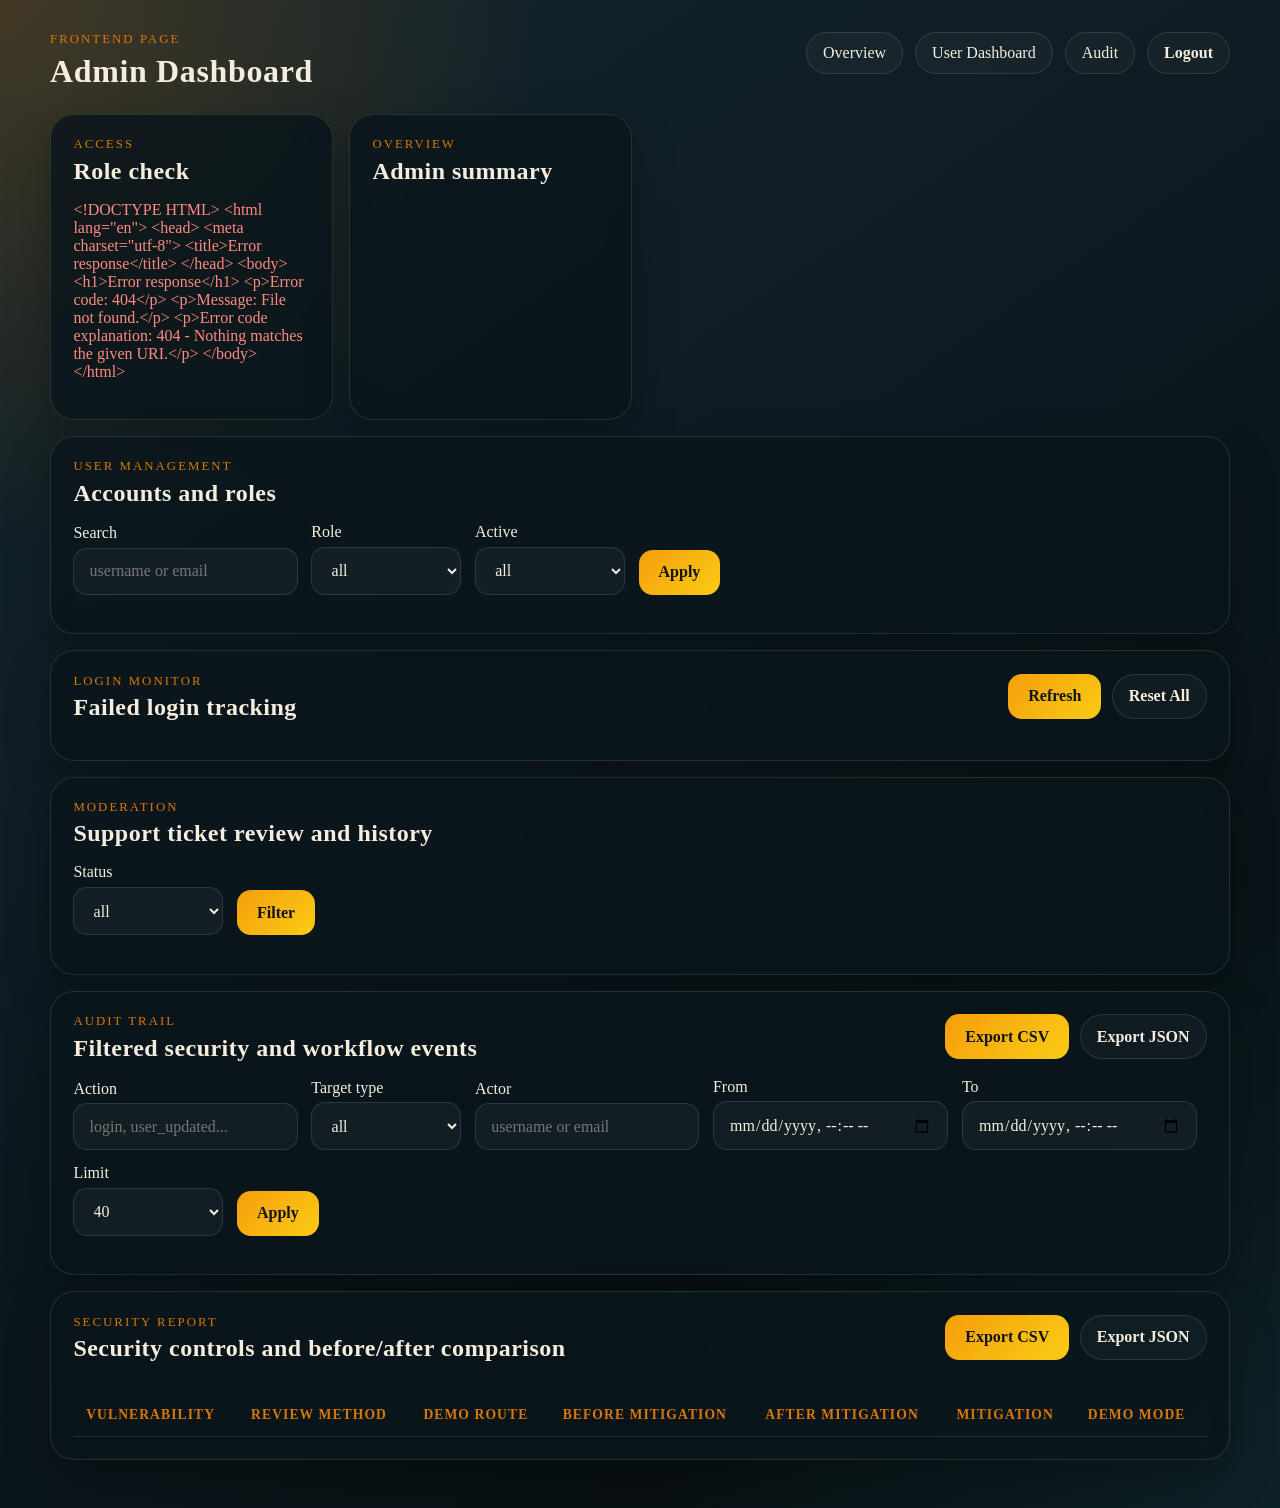
==== commit 432e58bc: "Reduce production route discovery" ====
--- a/frontend/admin.html
+++ b/frontend/admin.html
@@ -21,7 +21,7 @@
           <a href="index.html">Overview</a>
           <a href="dashboard.html">User Dashboard</a>
           <a href="audit.html">Audit</a>
-          <a href="lab.html">Lab Demo</a>
+          <a id="labNavLink" class="hidden" data-demo-link="true">Lab Demo</a>
           <button id="logoutButton" class="ghost-button" type="button">Logout</button>
         </nav>
       </header>
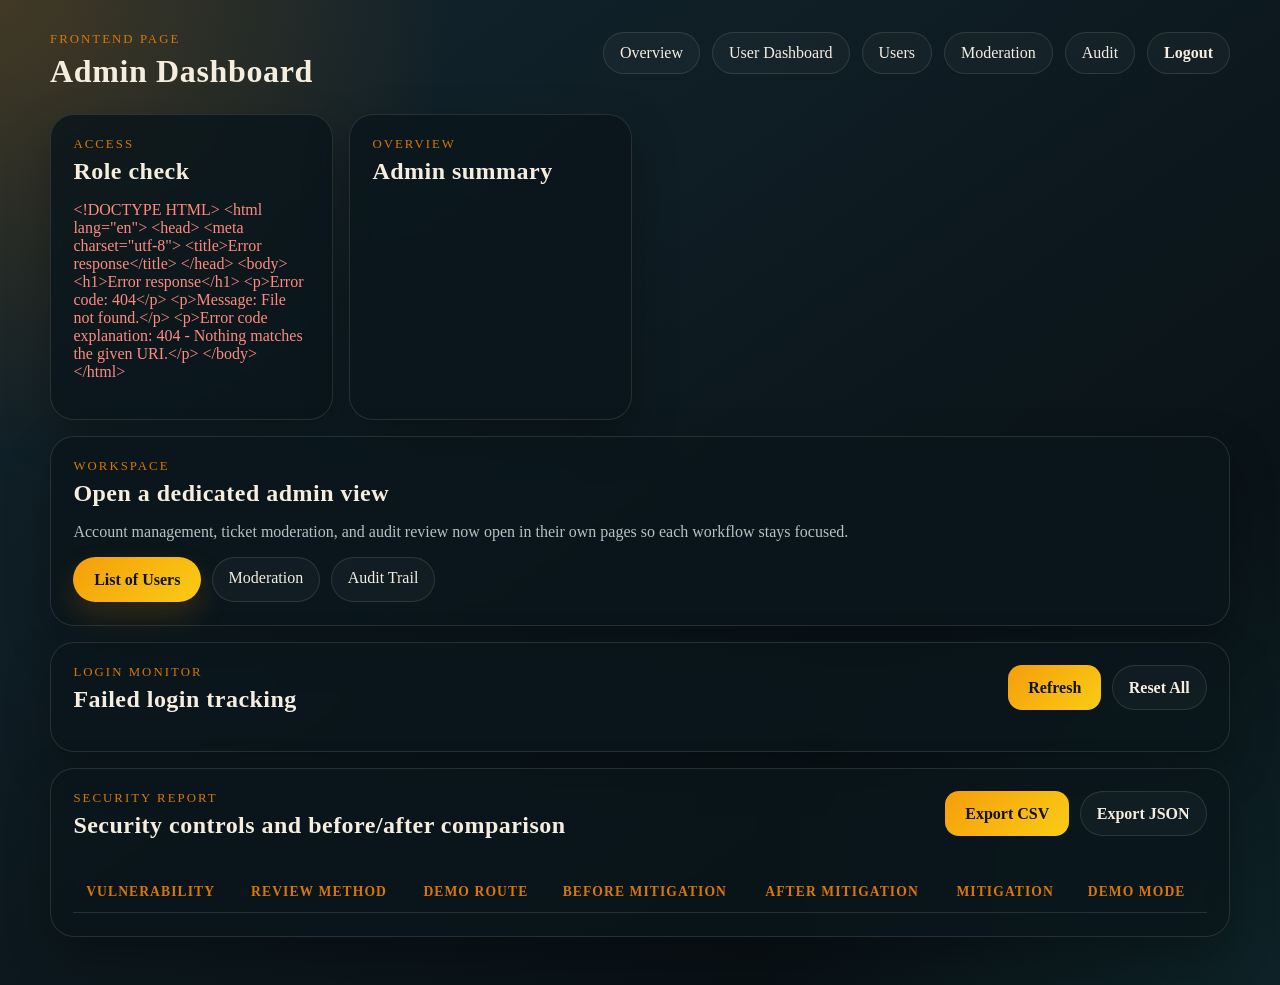
==== commit a95e692f: "Split admin pages" ====
--- a/frontend/admin.html
+++ b/frontend/admin.html
@@ -20,6 +20,8 @@
         <nav class="nav">
           <a href="index.html">Overview</a>
           <a href="dashboard.html">User Dashboard</a>
+          <a href="admin-users.html">Users</a>
+          <a href="admin-moderation.html">Moderation</a>
           <a href="audit.html">Audit</a>
           <a id="labNavLink" class="hidden" data-demo-link="true">Lab Demo</a>
           <button id="logoutButton" class="ghost-button" type="button">Logout</button>
@@ -43,35 +45,19 @@
         <section class="panel full-span">
           <div class="panel-header">
             <div>
-              <p class="eyebrow">User Management</p>
-              <h2>Accounts and roles</h2>
+              <p class="eyebrow">Workspace</p>
+              <h2>Open a dedicated admin view</h2>
             </div>
           </div>
-          <form id="userFilterForm" class="inline-form">
-            <label>
-              Search
-              <input name="search" type="text" placeholder="username or email" />
-            </label>
-            <label>
-              Role
-              <select name="role">
-                <option value="">all</option>
-                <option value="user">user</option>
-                <option value="admin">admin</option>
-              </select>
-            </label>
-            <label>
-              Active
-              <select name="active">
-                <option value="">all</option>
-                <option value="true">active</option>
-                <option value="false">disabled</option>
-              </select>
-            </label>
-            <button type="submit">Apply</button>
-          </form>
-          <p id="userMessage" class="status-text"></p>
-          <div id="userList" class="entry-list"></div>
+          <p class="status-text">
+            Account management, ticket moderation, and audit review now open in their
+            own pages so each workflow stays focused.
+          </p>
+          <div class="button-row">
+            <a class="primary-link" href="admin-users.html">List of Users</a>
+            <a class="secondary-button" href="admin-moderation.html">Moderation</a>
+            <a class="ghost-button" href="audit.html">Audit Trail</a>
+          </div>
         </section>
 
         <section class="panel full-span">
@@ -87,83 +73,6 @@
           </div>
           <p id="loginAttemptMessage" class="status-text"></p>
           <div id="loginAttemptList" class="entry-list"></div>
-        </section>
-
-        <section class="panel full-span">
-          <div class="panel-header">
-            <div>
-              <p class="eyebrow">Moderation</p>
-              <h2>Support ticket review and history</h2>
-            </div>
-          </div>
-          <form id="ticketFilterForm" class="inline-form">
-            <label>
-              Status
-              <select name="status">
-                <option value="">all</option>
-                <option value="pending">pending</option>
-                <option value="reviewed">reviewed</option>
-                <option value="resolved">resolved</option>
-              </select>
-            </label>
-            <button type="submit">Filter</button>
-          </form>
-          <p id="ticketMessage" class="status-text"></p>
-          <div id="adminTicketList" class="entry-list"></div>
-        </section>
-
-        <section class="panel full-span">
-          <div class="panel-header">
-            <div>
-              <p class="eyebrow">Audit Trail</p>
-              <h2>Filtered security and workflow events</h2>
-            </div>
-            <div class="button-row">
-              <button id="auditCsvButton" type="button">Export CSV</button>
-              <button id="auditJsonButton" class="secondary-button" type="button">Export JSON</button>
-            </div>
-          </div>
-          <form id="auditFilterForm" class="inline-form">
-            <label>
-              Action
-              <input name="action" type="text" placeholder="login, user_updated..." />
-            </label>
-            <label>
-              Target type
-              <select name="targetType">
-                <option value="">all</option>
-                <option value="user">user</option>
-                <option value="ticket">ticket</option>
-                <option value="session">session</option>
-                <option value="route">route</option>
-                <option value="security">security</option>
-                <option value="lab">lab</option>
-              </select>
-            </label>
-            <label>
-              Actor
-              <input name="actor" type="text" placeholder="username or email" />
-            </label>
-            <label>
-              From
-              <input name="dateFrom" type="datetime-local" />
-            </label>
-            <label>
-              To
-              <input name="dateTo" type="datetime-local" />
-            </label>
-            <label>
-              Limit
-              <select name="limit">
-                <option value="20">20</option>
-                <option value="40" selected>40</option>
-                <option value="80">80</option>
-              </select>
-            </label>
-            <button type="submit">Apply</button>
-          </form>
-          <p id="auditMessage" class="status-text"></p>
-          <div id="auditLogList" class="entry-list"></div>
         </section>
 
         <section class="panel full-span">
--- a/frontend/assets/css/styles.css
+++ b/frontend/assets/css/styles.css
@@ -39,6 +39,10 @@
     linear-gradient(145deg, var(--bg-top), var(--bg-bottom));
 }
 
+body.modal-open {
+  overflow: hidden;
+}
+
 a {
   color: inherit;
   text-decoration: none;
@@ -294,6 +298,58 @@
   margin-bottom: 0.4rem;
 }
 
+.user-record-card {
+  cursor: pointer;
+  transition: transform 180ms ease, border-color 180ms ease, background 180ms ease;
+}
+
+.user-record-card:hover,
+.user-record-card:focus-visible {
+  transform: translateY(-2px);
+  border-color: rgba(217, 119, 6, 0.35);
+  background: rgba(217, 119, 6, 0.08);
+  outline: none;
+}
+
+.user-card-hint {
+  margin-top: 0.85rem;
+}
+
+.modal-backdrop {
+  position: fixed;
+  inset: 0;
+  z-index: 1000;
+  display: flex;
+  align-items: center;
+  justify-content: center;
+  padding: 1.2rem;
+  background: rgba(3, 7, 11, 0.68);
+  backdrop-filter: blur(8px);
+}
+
+.modal-panel {
+  width: min(760px, 100%);
+  max-height: min(90vh, 920px);
+  overflow-y: auto;
+  padding: 1.4rem;
+  border: 1px solid var(--line);
+  border-radius: 24px;
+  background:
+    linear-gradient(160deg, rgba(255, 255, 255, 0.04), transparent 60%),
+    var(--panel-strong);
+  box-shadow: var(--shadow);
+}
+
+.modal-header {
+  margin-bottom: 0.75rem;
+}
+
+.modal-section {
+  margin-top: 1rem;
+  padding-top: 1rem;
+  border-top: 1px solid var(--line);
+}
+
 .audit-card {
   position: relative;
   overflow: hidden;
@@ -649,6 +705,18 @@
 
   .table-wrapper {
     margin-top: 0.85rem;
+  }
+
+  .modal-backdrop {
+    align-items: flex-end;
+    padding: 0.6rem;
+  }
+
+  .modal-panel {
+    width: 100%;
+    max-height: 88vh;
+    padding: 1rem;
+    border-radius: 22px 22px 0 0;
   }
 
   .comparison-table {
